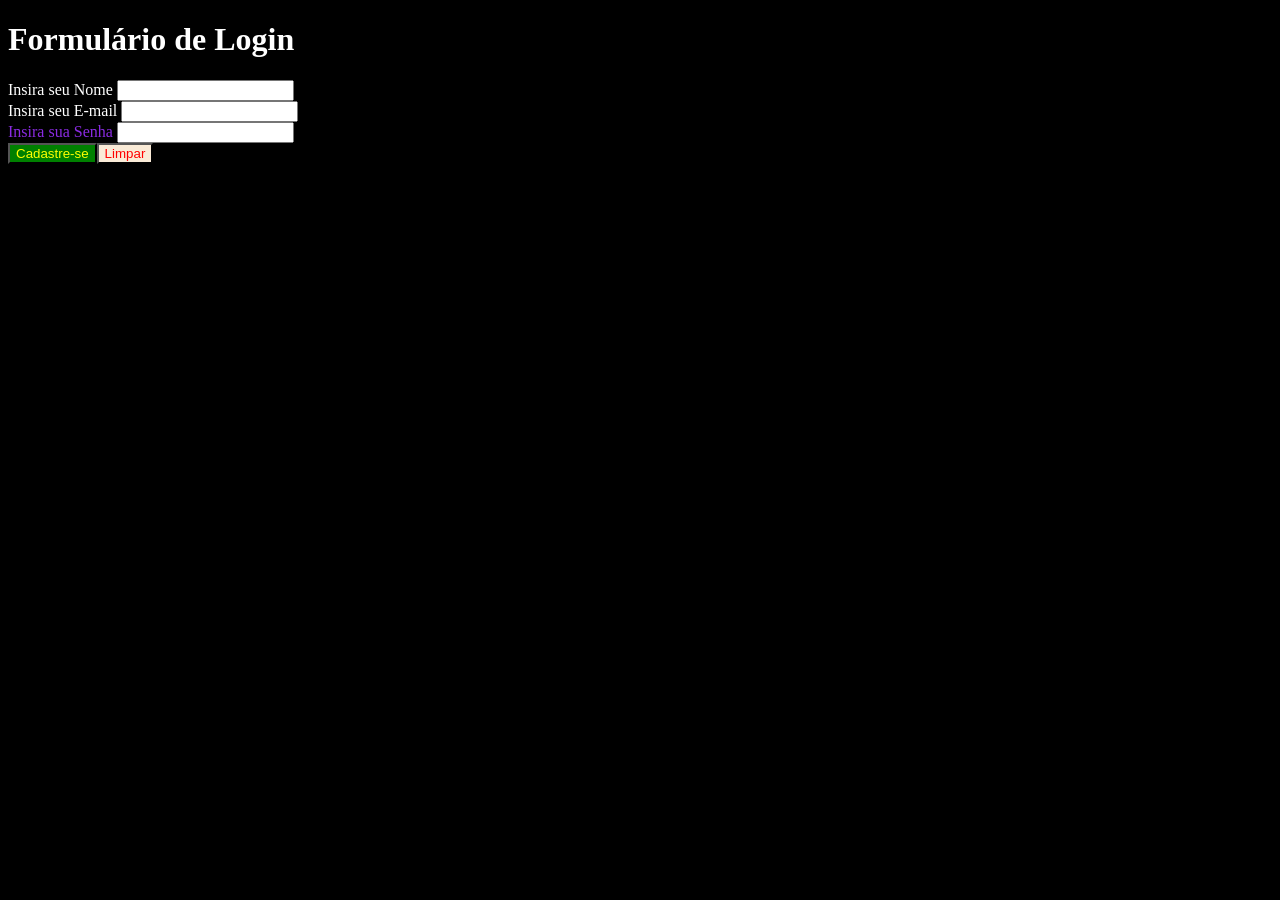
==== index.html @ 66ceb153 "Add files via upload exercicio de css" ====
<!-- A entrega desse exercício consiste em:

Criar um arquivo HTML que contenha um formulário de cadastro, com os campos nome, e-mail e senha e a existência de um botão para realizar o cadastro;
Adicionar também uma label para cada campo e referenciar essa label ao ID que será atribuído ao campo;
Enviar esse arquivo para o Github em uma branch chamada exercício_html;
Enviar o link para nossos tutores. -->

<!DOCTYPE html>
<html lang="pt-br">
<head>
    <meta charset="UTF-8">
    <meta name="viewport" content="width=device-width, initial-scale=1.0">
    <title>Formulário de Cadastro</title>
    <link rel="stylesheet" type="text/css" href="./style.css">
</head>

<body>
    <h1>Formulário de Login</h1>
    <form>
            <label for="nome"> Insira seu Nome</label>
            <input type="text" id="nome"/>
            <br />
            <label for="email">Insira seu E-mail</label>
            <input type="email" id="email" />
            <br />
            <label style="color: blueviolet;" for="senha">Insira sua Senha</label>
            <input type="password" id="senha" />
            <br />
            <button class="botaoenvio" type="submit"> Cadastre-se <br />
            <button class="botaoapagar" type="reset"> Limpar <br />
    </button>
    </form>
</body>
</html>
---- style.css ----
body{
    background-color: black;
    color: white;
}

.botaoenvio{
    background-color: green;
    color: yellow;
}

.botaoapagar{
    background-color: antiquewhite;
    color: red;
}
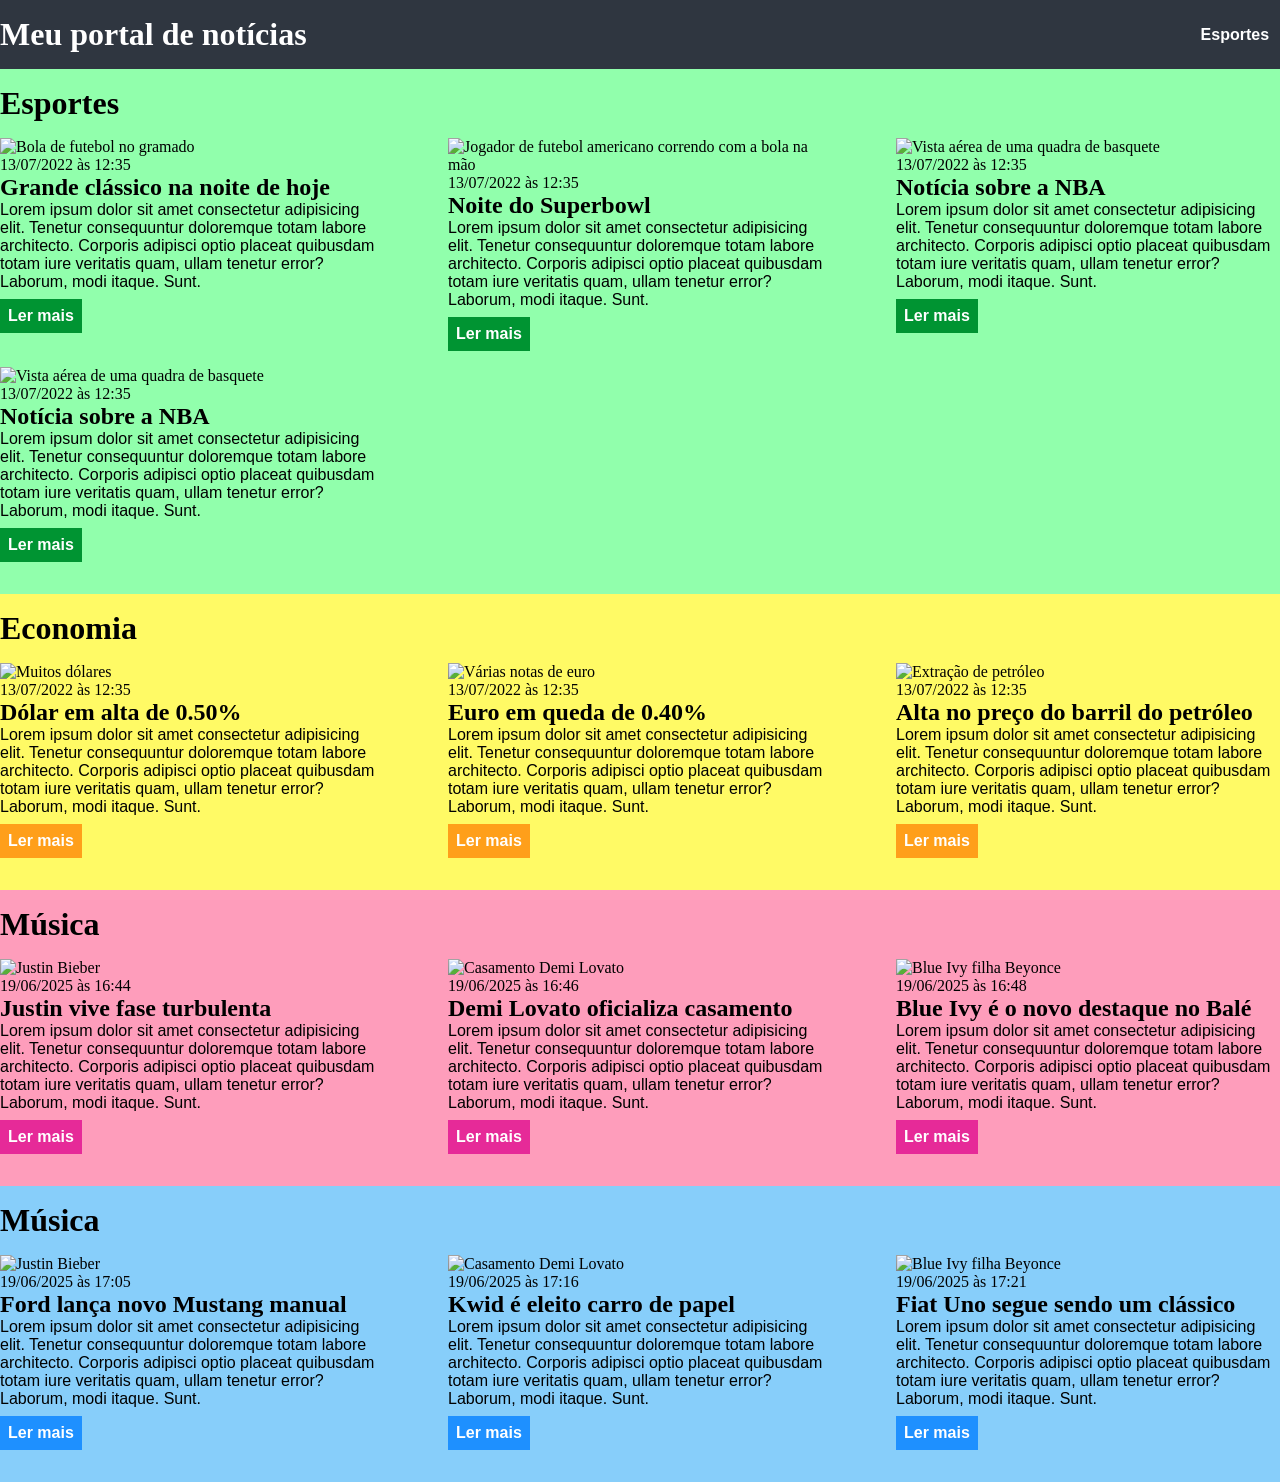
==== commit b9818957: "exercício módulo css" ====
--- a/index.html
+++ b/index.html
@@ -1,34 +1,190 @@
-<!-- A entrega desse exercício consiste em:
-
-Criar um arquivo HTML que contenha um formulário de cadastro, com os campos nome, e-mail e senha e a existência de um botão para realizar o cadastro;
-Adicionar também uma label para cada campo e referenciar essa label ao ID que será atribuído ao campo;
-Enviar esse arquivo para o Github em uma branch chamada exercício_html;
-Enviar o link para nossos tutores. -->
-
 <!DOCTYPE html>
-<html lang="pt-br">
+<html lang="pt-BR">
 <head>
     <meta charset="UTF-8">
+    <meta http-equiv="X-UA-Compatible" content="IE=edge">
     <meta name="viewport" content="width=device-width, initial-scale=1.0">
-    <title>Formulário de Cadastro</title>
-    <link rel="stylesheet" type="text/css" href="./style.css">
+    <title>Meu portal de notícias</title>
+    <link rel="stylesheet" href="./main.css" />
 </head>
-
 <body>
-    <h1>Formulário de Login</h1>
-    <form>
-            <label for="nome"> Insira seu Nome</label>
-            <input type="text" id="nome"/>
-            <br />
-            <label for="email">Insira seu E-mail</label>
-            <input type="email" id="email" />
-            <br />
-            <label style="color: blueviolet;" for="senha">Insira sua Senha</label>
-            <input type="password" id="senha" />
-            <br />
-            <button class="botaoenvio" type="submit"> Cadastre-se <br />
-            <button class="botaoapagar" type="reset"> Limpar <br />
-    </button>
-    </form>
+    <header>
+        <div class="container">
+            <h1>Meu portal de notícias</h1>
+        <nav>
+            <ul>
+                <li>
+                    <a href="#sports" title="Ir para a seção de esportes">Esportes</a>
+                </li>
+                <li>
+                    <a href="#economy" title="Ir para a seção de notícias">Economia</a>
+                </li>
+            </ul>
+        </nav>
+        </div>
+    </header>
+    <section id="sports">
+        <h2>Esportes</h2>
+        <div class="articles">
+        <article>
+            <img src="./imagens/futebol.jpg" alt="Bola de futebol no gramado" />
+            <header>
+                <time>13/07/2022 às 12:35</time>
+            </header>
+            <h3>Grande clássico na noite de hoje</h3>
+            <p>
+                Lorem ipsum dolor sit amet consectetur adipisicing elit. Tenetur consequuntur doloremque totam labore architecto. Corporis adipisci optio placeat quibusdam totam iure veritatis quam, ullam tenetur error? Laborum, modi itaque. Sunt.
+            </p>
+            <a href="#" title="Leia a notícia completa">Ler mais</a>
+        </article>
+        <article>
+            <img src="./imagens/futebol-americano.jpg" alt="Jogador de futebol americano correndo com a bola na mão" />
+            <header>
+                <time class="creation-date" >13/07/2022 às 12:35</time>
+            </header>
+            <h3>Noite do Superbowl</h3>
+            <p>
+                Lorem ipsum dolor sit amet consectetur adipisicing elit. Tenetur consequuntur doloremque totam labore architecto. Corporis adipisci optio placeat quibusdam totam iure veritatis quam, ullam tenetur error? Laborum, modi itaque. Sunt.
+            </p>
+            <a href="#" title="Leia a notícia completa">Ler mais</a>
+        </article>
+        <article>
+            <img src="./imagens/basquete.jpg" title="Vista aérea de uma quadra de basquete" />
+            <header>
+                <time>13/07/2022 às 12:35</time>
+            </header>
+            <h3>Notícia sobre a NBA</h3>
+            <p>
+                Lorem ipsum dolor sit amet consectetur adipisicing elit. Tenetur consequuntur doloremque totam labore architecto. Corporis adipisci optio placeat quibusdam totam iure veritatis quam, ullam tenetur error? Laborum, modi itaque. Sunt.
+            </p>
+            <a href="#" title="Leia a notícia completa">Ler mais</a>
+        </article>
+        <article>
+            <img src="./imagens/basquete.jpg" title="Vista aérea de uma quadra de basquete" />
+            <header>
+                <time>13/07/2022 às 12:35</time>
+            </header>
+            <h3>Notícia sobre a NBA</h3>
+            <p>
+                Lorem ipsum dolor sit amet consectetur adipisicing elit. Tenetur consequuntur doloremque totam labore architecto. Corporis adipisci optio placeat quibusdam totam iure veritatis quam, ullam tenetur error? Laborum, modi itaque. Sunt.
+            </p>
+            <a href="#" title="Leia a notícia completa">Ler mais</a>
+        </article>
+        </div>
+    </section>
+    <section id="economy">
+        <h2>Economia</h2>
+        <div class="articles">
+                    <article>
+            <img src="./imagens/dolares.jpg" alt="Muitos dólares" />
+            <header>
+                <time>13/07/2022 às 12:35</time>
+            </header>
+            <h3>Dólar em alta de 0.50%</h3>
+            <p>
+                Lorem ipsum dolor sit amet consectetur adipisicing elit. Tenetur consequuntur doloremque totam labore architecto. Corporis adipisci optio placeat quibusdam totam iure veritatis quam, ullam tenetur error? Laborum, modi itaque. Sunt.
+            </p>
+            <a href="#" title="Leia a notícia completa">Ler mais</a>
+        </article>
+        <article>
+            <img src="./imagens/euro.jpg" alt="Várias notas de euro" />
+            <header>
+                <time>13/07/2022 às 12:35</time>
+            </header>
+            <h3>Euro em queda de 0.40%</h3>
+            <p>
+                Lorem ipsum dolor sit amet consectetur adipisicing elit. Tenetur consequuntur doloremque totam labore architecto. Corporis adipisci optio placeat quibusdam totam iure veritatis quam, ullam tenetur error? Laborum, modi itaque. Sunt.
+            </p>
+            <a href="#" title="Leia a notícia completa">Ler mais</a>
+        </article>
+        <article>
+            <img src="./imagens/petroleo.jpg" alt="Extração de petróleo" />
+            <header>
+                <time>13/07/2022 às 12:35</time>
+            </header>
+            <h3>Alta no preço do barril do petróleo</h3>
+            <p>
+                Lorem ipsum dolor sit amet consectetur adipisicing elit. Tenetur consequuntur doloremque totam labore architecto. Corporis adipisci optio placeat quibusdam totam iure veritatis quam, ullam tenetur error? Laborum, modi itaque. Sunt.
+            </p>
+            <a href="#" title="Leia a notícia completa">Ler mais</a>
+        </article>
+        </div>
+    </section>
+        <section id="music">
+        <h2>Música</h2>
+        <div class="articles">
+        <article>
+            <img src="./imagens/justin.png" alt="Justin Bieber" />
+            <header>
+                <time>19/06/2025 às 16:44</time>
+            </header>
+            <h3>Justin vive fase turbulenta</h3>
+            <p>
+                Lorem ipsum dolor sit amet consectetur adipisicing elit. Tenetur consequuntur doloremque totam labore architecto. Corporis adipisci optio placeat quibusdam totam iure veritatis quam, ullam tenetur error? Laborum, modi itaque. Sunt.
+            </p>
+            <a href="#" title="Leia a notícia completa">Ler mais</a>
+        </article>
+        <article>
+            <img src="./imagens/demi.png" alt="Casamento Demi Lovato" />
+            <header>
+                <time class="creation-date" >19/06/2025 às 16:46</time>
+            </header>
+            <h3>Demi Lovato oficializa casamento</h3>
+            <p>
+                Lorem ipsum dolor sit amet consectetur adipisicing elit. Tenetur consequuntur doloremque totam labore architecto. Corporis adipisci optio placeat quibusdam totam iure veritatis quam, ullam tenetur error? Laborum, modi itaque. Sunt.
+            </p>
+            <a href="#" title="Leia a notícia completa">Ler mais</a>
+        </article>
+        <article>
+            <img src="./imagens/blue.png" title="Blue Ivy filha Beyonce" />
+            <header>
+                <time>19/06/2025 às 16:48</time>
+            </header>
+            <h3>Blue Ivy é o novo destaque no Balé</h3>
+            <p>
+                Lorem ipsum dolor sit amet consectetur adipisicing elit. Tenetur consequuntur doloremque totam labore architecto. Corporis adipisci optio placeat quibusdam totam iure veritatis quam, ullam tenetur error? Laborum, modi itaque. Sunt.
+            </p>
+            <a href="#" title="Leia a notícia completa">Ler mais</a>
+        </article>
+        </div>
+    </section>
+            <section id="cars">
+        <h2>Música</h2>
+        <div class="articles">
+        <article>
+            <img src="./imagens/mustang.png" alt="Justin Bieber" />
+            <header>
+                <time>19/06/2025 às 17:05</time>
+            </header>
+            <h3>Ford lança novo Mustang manual</h3>
+            <p>
+                Lorem ipsum dolor sit amet consectetur adipisicing elit. Tenetur consequuntur doloremque totam labore architecto. Corporis adipisci optio placeat quibusdam totam iure veritatis quam, ullam tenetur error? Laborum, modi itaque. Sunt.
+            </p>
+            <a href="#" title="Leia a notícia completa">Ler mais</a>
+        </article>
+        <article>
+            <img src="./imagens/kwid.png" alt="Casamento Demi Lovato" />
+            <header>
+                <time class="creation-date" >19/06/2025 às 17:16</time>
+            </header>
+            <h3>Kwid é eleito carro de papel</h3>
+            <p>
+                Lorem ipsum dolor sit amet consectetur adipisicing elit. Tenetur consequuntur doloremque totam labore architecto. Corporis adipisci optio placeat quibusdam totam iure veritatis quam, ullam tenetur error? Laborum, modi itaque. Sunt.
+            </p>
+            <a href="#" title="Leia a notícia completa">Ler mais</a>
+        </article>
+        <article>
+            <img src="./imagens/uno.png" title="Blue Ivy filha Beyonce" />
+            <header>
+                <time>19/06/2025 às 17:21</time>
+            </header>
+            <h3>Fiat Uno segue sendo um clássico</h3>
+            <p>
+                Lorem ipsum dolor sit amet consectetur adipisicing elit. Tenetur consequuntur doloremque totam labore architecto. Corporis adipisci optio placeat quibusdam totam iure veritatis quam, ullam tenetur error? Laborum, modi itaque. Sunt.
+            </p>
+            <a href="#" title="Leia a notícia completa">Ler mais</a>
+        </article>
+        </div>
+    </section>
 </body>
 </html>
--- a/main.css
+++ b/main.css
@@ -0,0 +1,125 @@
+/* seletor{
+    propriedade: valor;
+} */
+* {
+    box-sizing: border-box;
+    margin: 0;
+    padding: 0;
+}
+
+body > header {
+    background-color: #2f3640;
+    padding: 16px 0;
+    color:#fff
+}
+
+header .container{
+    display: flex;
+    align-items: center;
+    justify-content: space-between;
+}
+
+header li {
+    display: inline;
+    font-family: Arial, Helvetica, sans-serif;
+    font-weight: bold;
+    margin-left: 16px;
+}
+
+header li a{
+    color: #fff;
+    text-decoration: none;
+}
+
+.container {
+    width: 1366px;
+    margin: 0 auto;
+}
+
+.articles {
+    display: flex;
+    flex-wrap: wrap;
+    justify-content: space-between;
+}
+
+.articles article img {
+    /*height: 180px; */
+    width: 100%;
+}
+
+.articles article {
+    width: 30%;
+}
+
+section {
+    padding: 16px 0;
+}
+
+section h2,
+.articles article {
+    margin-bottom: 16px;
+}
+
+.articles article h2 {
+    margin-top: 8px;
+    margin-bottom: 8px;
+}
+
+.articles article a {
+    background-color: blue;
+    color: #fff;
+    padding: 8px;
+    display: inline-block;
+    text-decoration: none;
+    font-weight: bold;
+    margin-top: 8px;
+}
+
+.articles article a:hover {
+    text-decoration: underline;
+}
+
+.articles article p,
+.articles article a {
+    font-family: Arial, Helvetica, sans-serif;
+}
+
+.articles article h3 {
+    font-size: 24px;
+}
+
+section h2 {
+    font-size: 32px;
+}
+
+#sports {
+    background-color: #91ffac;
+}
+
+#sports .articles a{
+    background-color:#009432;
+}
+
+#economy {
+    background-color: #fffa65;
+}
+
+#economy .articles article a {
+    background-color: #ff9f1a;
+}
+
+#music {
+    background-color: #fe9dbb;
+}
+
+#music .articles article a{
+    background-color: #e62a98;
+}
+
+#cars {
+    background-color: lightskyblue;
+}
+
+#cars .articles article a{
+    background-color: dodgerblue;
+}
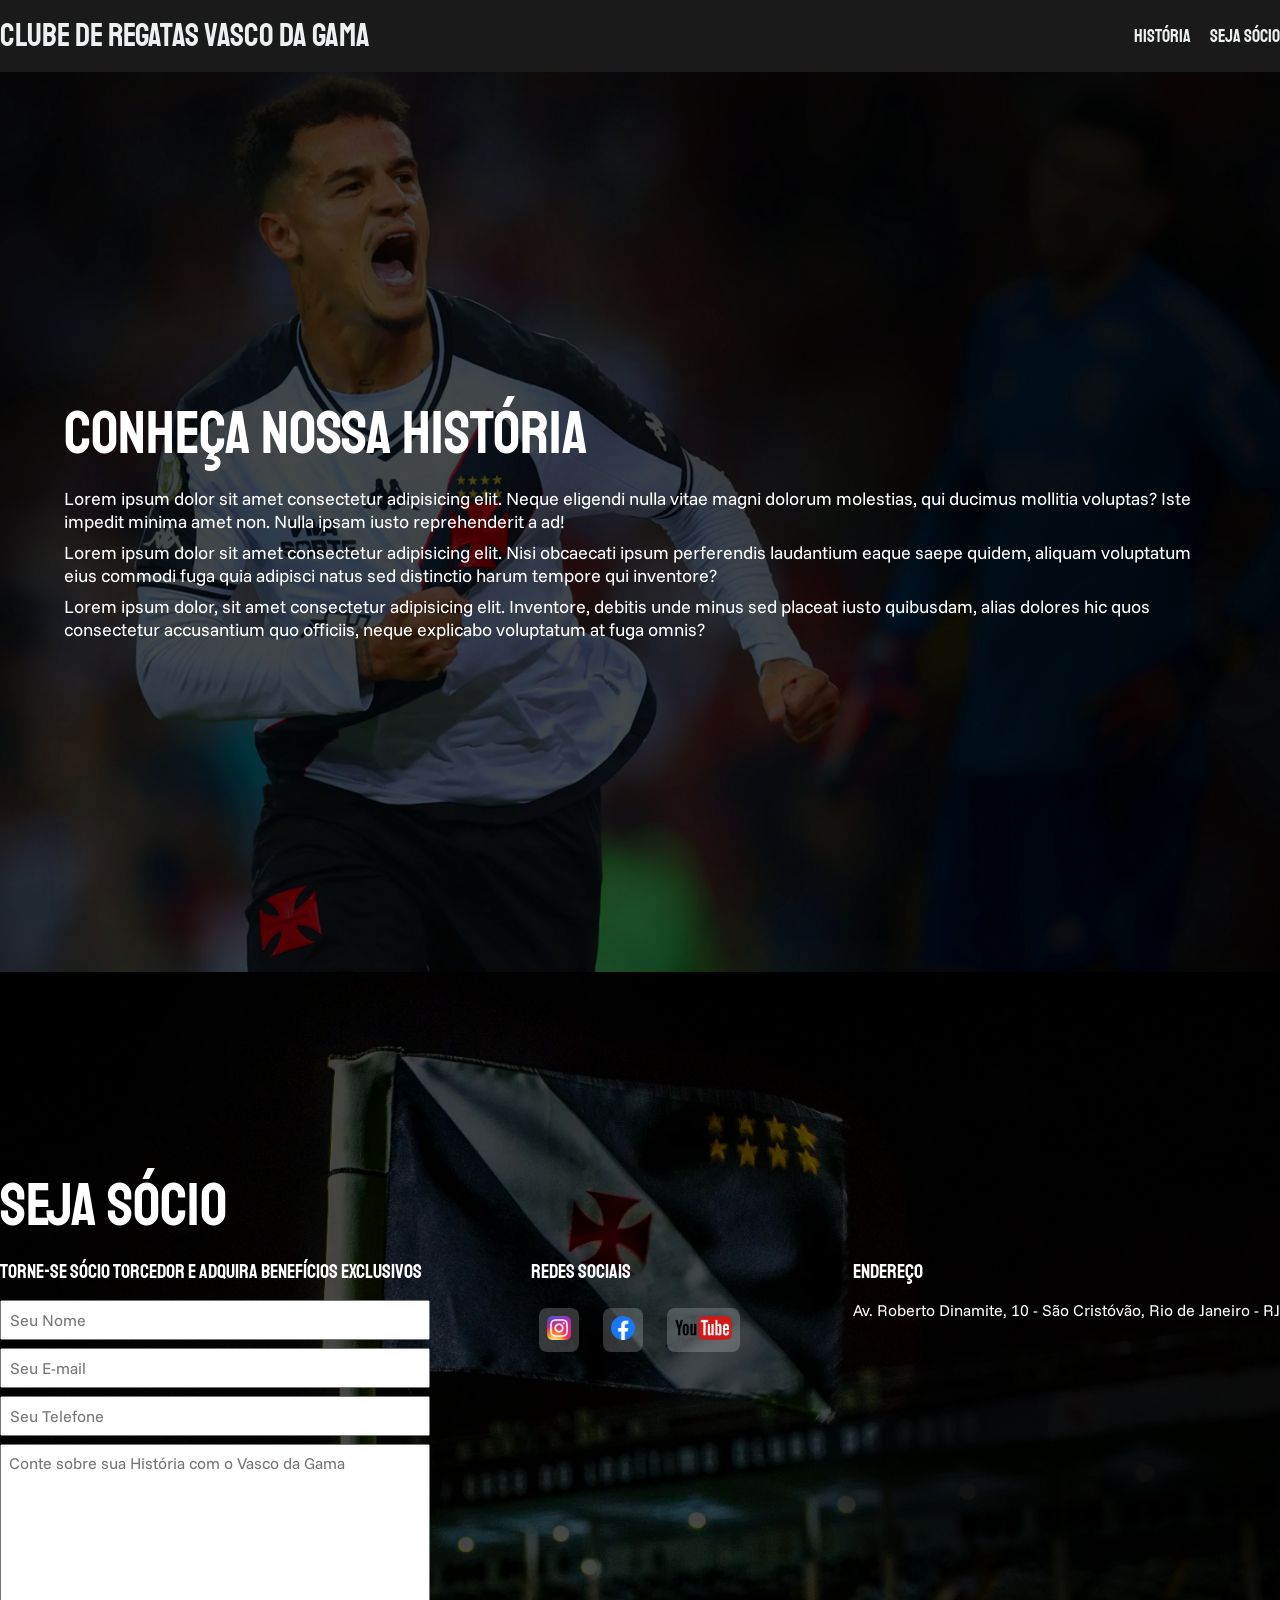
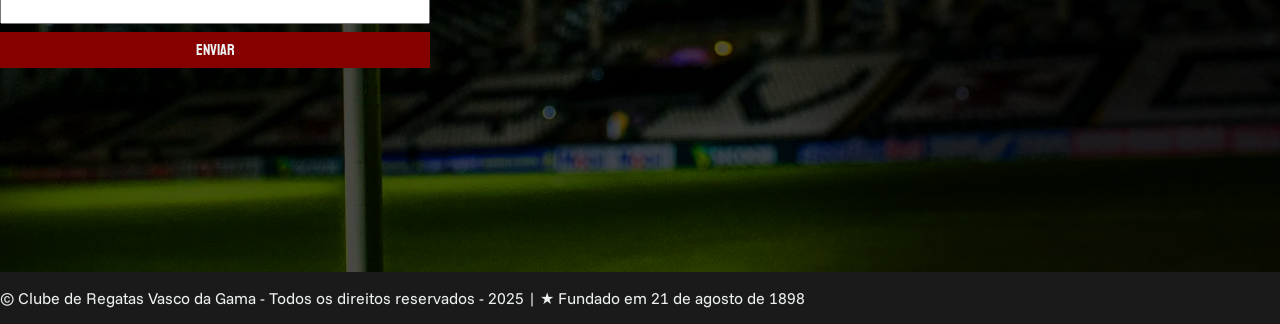
==== commit 0fc114f2: "Upload Site Upload do index, css e imagens para funcionamento do site." ====
--- a/index.html
+++ b/index.html
@@ -1,190 +1,94 @@
 <!DOCTYPE html>
-<html lang="pt-BR">
+<html lang="pt-br">
 <head>
     <meta charset="UTF-8">
-    <meta http-equiv="X-UA-Compatible" content="IE=edge">
     <meta name="viewport" content="width=device-width, initial-scale=1.0">
-    <title>Meu portal de notícias</title>
-    <link rel="stylesheet" href="./main.css" />
+    <title>CRVG</title>
+    <link rel="stylesheet" href="./main.css">
+
+    <link rel="preconnect" href="https://fonts.googleapis.com">
+    <link rel="preconnect" href="https://fonts.gstatic.com" crossorigin>
+    <link href="https://fonts.googleapis.com/css2?family=Funnel+Sans:ital,wght@0,300..800;1,300..800&family=Staatliches&display=swap" rel="stylesheet">
 </head>
 <body>
     <header>
         <div class="container">
-            <h1>Meu portal de notícias</h1>
-        <nav>
-            <ul>
-                <li>
-                    <a href="#sports" title="Ir para a seção de esportes">Esportes</a>
-                </li>
-                <li>
-                    <a href="#economy" title="Ir para a seção de notícias">Economia</a>
-                </li>
-            </ul>
-        </nav>
+            <h1>Clube de Regatas Vasco da Gama</h1>
+            <nav>
+                <ul>
+                    <li>
+                        <a href="#about">História</a>
+                    </li>
+                    <li>
+                        <a href="#socio">Seja Sócio</a>
+                    </li>
+                </ul>
+            </nav>
         </div>
     </header>
-    <section id="sports">
-        <h2>Esportes</h2>
-        <div class="articles">
-        <article>
-            <img src="./imagens/futebol.jpg" alt="Bola de futebol no gramado" />
-            <header>
-                <time>13/07/2022 às 12:35</time>
-            </header>
-            <h3>Grande clássico na noite de hoje</h3>
-            <p>
-                Lorem ipsum dolor sit amet consectetur adipisicing elit. Tenetur consequuntur doloremque totam labore architecto. Corporis adipisci optio placeat quibusdam totam iure veritatis quam, ullam tenetur error? Laborum, modi itaque. Sunt.
-            </p>
-            <a href="#" title="Leia a notícia completa">Ler mais</a>
-        </article>
-        <article>
-            <img src="./imagens/futebol-americano.jpg" alt="Jogador de futebol americano correndo com a bola na mão" />
-            <header>
-                <time class="creation-date" >13/07/2022 às 12:35</time>
-            </header>
-            <h3>Noite do Superbowl</h3>
-            <p>
-                Lorem ipsum dolor sit amet consectetur adipisicing elit. Tenetur consequuntur doloremque totam labore architecto. Corporis adipisci optio placeat quibusdam totam iure veritatis quam, ullam tenetur error? Laborum, modi itaque. Sunt.
-            </p>
-            <a href="#" title="Leia a notícia completa">Ler mais</a>
-        </article>
-        <article>
-            <img src="./imagens/basquete.jpg" title="Vista aérea de uma quadra de basquete" />
-            <header>
-                <time>13/07/2022 às 12:35</time>
-            </header>
-            <h3>Notícia sobre a NBA</h3>
-            <p>
-                Lorem ipsum dolor sit amet consectetur adipisicing elit. Tenetur consequuntur doloremque totam labore architecto. Corporis adipisci optio placeat quibusdam totam iure veritatis quam, ullam tenetur error? Laborum, modi itaque. Sunt.
-            </p>
-            <a href="#" title="Leia a notícia completa">Ler mais</a>
-        </article>
-        <article>
-            <img src="./imagens/basquete.jpg" title="Vista aérea de uma quadra de basquete" />
-            <header>
-                <time>13/07/2022 às 12:35</time>
-            </header>
-            <h3>Notícia sobre a NBA</h3>
-            <p>
-                Lorem ipsum dolor sit amet consectetur adipisicing elit. Tenetur consequuntur doloremque totam labore architecto. Corporis adipisci optio placeat quibusdam totam iure veritatis quam, ullam tenetur error? Laborum, modi itaque. Sunt.
-            </p>
-            <a href="#" title="Leia a notícia completa">Ler mais</a>
-        </article>
+    <section id="about">
+        <div class="container">
+            <div>
+                <h2>Conheça Nossa História</h2>
+                <p>
+                    Lorem ipsum dolor sit amet consectetur adipisicing elit. Neque eligendi nulla vitae magni dolorum molestias, qui ducimus mollitia voluptas? Iste impedit minima amet non. Nulla ipsam iusto reprehenderit a ad!
+                </p>
+                <p>
+                    Lorem ipsum dolor sit amet consectetur adipisicing elit. Nisi obcaecati ipsum perferendis laudantium eaque saepe quidem, aliquam voluptatum eius commodi fuga quia adipisci natus sed distinctio harum tempore qui inventore?
+                </p>
+                <p>
+                    Lorem ipsum dolor, sit amet consectetur adipisicing elit. Inventore, debitis unde minus sed placeat iusto quibusdam, alias dolores hic quos consectetur accusantium quo officiis, neque explicabo voluptatum at fuga omnis?
+                </p>
+            </div>
         </div>
     </section>
-    <section id="economy">
-        <h2>Economia</h2>
-        <div class="articles">
-                    <article>
-            <img src="./imagens/dolares.jpg" alt="Muitos dólares" />
-            <header>
-                <time>13/07/2022 às 12:35</time>
-            </header>
-            <h3>Dólar em alta de 0.50%</h3>
-            <p>
-                Lorem ipsum dolor sit amet consectetur adipisicing elit. Tenetur consequuntur doloremque totam labore architecto. Corporis adipisci optio placeat quibusdam totam iure veritatis quam, ullam tenetur error? Laborum, modi itaque. Sunt.
-            </p>
-            <a href="#" title="Leia a notícia completa">Ler mais</a>
-        </article>
-        <article>
-            <img src="./imagens/euro.jpg" alt="Várias notas de euro" />
-            <header>
-                <time>13/07/2022 às 12:35</time>
-            </header>
-            <h3>Euro em queda de 0.40%</h3>
-            <p>
-                Lorem ipsum dolor sit amet consectetur adipisicing elit. Tenetur consequuntur doloremque totam labore architecto. Corporis adipisci optio placeat quibusdam totam iure veritatis quam, ullam tenetur error? Laborum, modi itaque. Sunt.
-            </p>
-            <a href="#" title="Leia a notícia completa">Ler mais</a>
-        </article>
-        <article>
-            <img src="./imagens/petroleo.jpg" alt="Extração de petróleo" />
-            <header>
-                <time>13/07/2022 às 12:35</time>
-            </header>
-            <h3>Alta no preço do barril do petróleo</h3>
-            <p>
-                Lorem ipsum dolor sit amet consectetur adipisicing elit. Tenetur consequuntur doloremque totam labore architecto. Corporis adipisci optio placeat quibusdam totam iure veritatis quam, ullam tenetur error? Laborum, modi itaque. Sunt.
-            </p>
-            <a href="#" title="Leia a notícia completa">Ler mais</a>
-        </article>
+    <section id="socio">
+        <div class="container">
+            <h2>SEJA SÓCIO</h2>
+            <div class="socio-methods">
+                <div>
+                    <h3>TORNE-SE SÓCIO TORCEDOR E ADQUIRA BENEFÍCIOS EXCLUSIVOS</h3>
+                    <form>
+                        <input type="text" placeholder="Seu Nome" required />
+                        <input type="email" placeholder="Seu E-mail" required />
+                        <input type="tel" placeholder="Seu Telefone" required />
+                        <textarea placeholder="Conte sobre sua História com o Vasco da Gama" required></textarea>
+                        <button type="submit">Enviar</button>
+                    </form>
+                </div>
+                <div>
+                    <h3>Redes Sociais</h3>
+                    <ul class="social-links">
+                        <li>
+                            <a href="#" title="Siga-nos no Instagram">
+                                <img src="./images/instagram.png" alt="Logo do Instagram">
+                            </a>
+                        </li>
+                        <li>
+                            <a href="#" title="Siga-nos no Facebook">
+                                <img src="./images/facebook.png" alt="Logo do Facebook">
+                            </a>
+                        </li>
+                        <li>
+                            <a href="#" title="Visite nosso Canal no Youtube">
+                                <img src="./images/tutube.png" alt="Logo Youtube">
+                            </a>
+                        </li>
+                    </ul>
+                </div>
+                <div>
+                    <h3>Endereço</h3>
+                    <p>
+                        Av. Roberto Dinamite, 10 - São Cristóvão, Rio de Janeiro - RJ
+                    </p>
+                </div>
+            </div>
         </div>
     </section>
-        <section id="music">
-        <h2>Música</h2>
-        <div class="articles">
-        <article>
-            <img src="./imagens/justin.png" alt="Justin Bieber" />
-            <header>
-                <time>19/06/2025 às 16:44</time>
-            </header>
-            <h3>Justin vive fase turbulenta</h3>
-            <p>
-                Lorem ipsum dolor sit amet consectetur adipisicing elit. Tenetur consequuntur doloremque totam labore architecto. Corporis adipisci optio placeat quibusdam totam iure veritatis quam, ullam tenetur error? Laborum, modi itaque. Sunt.
-            </p>
-            <a href="#" title="Leia a notícia completa">Ler mais</a>
-        </article>
-        <article>
-            <img src="./imagens/demi.png" alt="Casamento Demi Lovato" />
-            <header>
-                <time class="creation-date" >19/06/2025 às 16:46</time>
-            </header>
-            <h3>Demi Lovato oficializa casamento</h3>
-            <p>
-                Lorem ipsum dolor sit amet consectetur adipisicing elit. Tenetur consequuntur doloremque totam labore architecto. Corporis adipisci optio placeat quibusdam totam iure veritatis quam, ullam tenetur error? Laborum, modi itaque. Sunt.
-            </p>
-            <a href="#" title="Leia a notícia completa">Ler mais</a>
-        </article>
-        <article>
-            <img src="./imagens/blue.png" title="Blue Ivy filha Beyonce" />
-            <header>
-                <time>19/06/2025 às 16:48</time>
-            </header>
-            <h3>Blue Ivy é o novo destaque no Balé</h3>
-            <p>
-                Lorem ipsum dolor sit amet consectetur adipisicing elit. Tenetur consequuntur doloremque totam labore architecto. Corporis adipisci optio placeat quibusdam totam iure veritatis quam, ullam tenetur error? Laborum, modi itaque. Sunt.
-            </p>
-            <a href="#" title="Leia a notícia completa">Ler mais</a>
-        </article>
+    <footer>
+        <div class="container">
+            <p>&copy; Clube de Regatas Vasco da Gama - Todos os direitos reservados - 2025 | &#9733; Fundado em 21 de agosto de 1898</p>
         </div>
-    </section>
-            <section id="cars">
-        <h2>Música</h2>
-        <div class="articles">
-        <article>
-            <img src="./imagens/mustang.png" alt="Justin Bieber" />
-            <header>
-                <time>19/06/2025 às 17:05</time>
-            </header>
-            <h3>Ford lança novo Mustang manual</h3>
-            <p>
-                Lorem ipsum dolor sit amet consectetur adipisicing elit. Tenetur consequuntur doloremque totam labore architecto. Corporis adipisci optio placeat quibusdam totam iure veritatis quam, ullam tenetur error? Laborum, modi itaque. Sunt.
-            </p>
-            <a href="#" title="Leia a notícia completa">Ler mais</a>
-        </article>
-        <article>
-            <img src="./imagens/kwid.png" alt="Casamento Demi Lovato" />
-            <header>
-                <time class="creation-date" >19/06/2025 às 17:16</time>
-            </header>
-            <h3>Kwid é eleito carro de papel</h3>
-            <p>
-                Lorem ipsum dolor sit amet consectetur adipisicing elit. Tenetur consequuntur doloremque totam labore architecto. Corporis adipisci optio placeat quibusdam totam iure veritatis quam, ullam tenetur error? Laborum, modi itaque. Sunt.
-            </p>
-            <a href="#" title="Leia a notícia completa">Ler mais</a>
-        </article>
-        <article>
-            <img src="./imagens/uno.png" title="Blue Ivy filha Beyonce" />
-            <header>
-                <time>19/06/2025 às 17:21</time>
-            </header>
-            <h3>Fiat Uno segue sendo um clássico</h3>
-            <p>
-                Lorem ipsum dolor sit amet consectetur adipisicing elit. Tenetur consequuntur doloremque totam labore architecto. Corporis adipisci optio placeat quibusdam totam iure veritatis quam, ullam tenetur error? Laborum, modi itaque. Sunt.
-            </p>
-            <a href="#" title="Leia a notícia completa">Ler mais</a>
-        </article>
-        </div>
-    </section>
+    </footer>
 </body>
 </html>
--- a/main.css
+++ b/main.css
@@ -1,125 +1,195 @@
-/* seletor{
-    propriedade: valor;
-} */
 * {
-    box-sizing: border-box;
     margin: 0;
     padding: 0;
+    box-sizing: border-box;
 }
 
-body > header {
-    background-color: #2f3640;
-    padding: 16px 0;
-    color:#fff
+header,
+section h2,
+section h3,
+form button {
+    font-family: "Staatliches", cursive;
+    font-weight: normal;
 }
 
-header .container{
+body, input, textarea {
+    font-family: "Funnel Sans", sans-serif;
+}
+
+header {
+    padding: 16px 0;
+    background-color: #1a1a1a;
+    color: #ecf0f1 ;
+}
+
+header h1,
+section h2 {
+    font-weight: normal;
+}
+
+header nav li {
+    display: inline;
+    margin-left: 16px;
+    font-size: 18px;
+}
+
+header nav li a {
+    color: #ecf0f1;
+    text-decoration: none;
+}
+
+.container {
+    max-width: 1280px;
+    width: 100%;
+    margin: 0 auto;
+}
+
+header .container,
+section .container {
     display: flex;
     align-items: center;
     justify-content: space-between;
 }
 
-header li {
-    display: inline;
-    font-family: Arial, Helvetica, sans-serif;
-    font-weight: bold;
-    margin-left: 16px;
+section .container {
+    align-items: flex-start;
 }
 
-header li a{
-    color: #fff;
+section {
+    padding: 24px 0;
+}
+
+section h2 {
+    margin-bottom: 16px;
+}
+
+section {
+    color: #ffffff;
+}
+
+section p {
+    margin-bottom: 8px;
+}
+
+.store-front {
+    margin-right: 32px;
+}
+
+.social-links img{
+    height: 24px;
+}
+
+#socio .container {
+    display: block;
+}
+
+.social-links li {
+    display: inline;
+    margin: 8px;
+}
+
+.social-links li a {
     text-decoration: none;
 }
 
-.container {
-    width: 1366px;
-    margin: 0 auto;
-}
-
-.articles {
+.socio-methods {
     display: flex;
-    flex-wrap: wrap;
     justify-content: space-between;
 }
 
-.articles article img {
-    /*height: 180px; */
-    width: 100%;
+.social-links li {
+
+    background-color: #ffffff33;
+    opacity: 100%;
+    border-radius: 8px; 
+    padding: 8px;
+    margin-right: 12px; 
+    display: inline-block;
 }
 
-.articles article {
-    width: 30%;
+form input,
+form textarea,
+form button {
+    display: block;
+    width: 430px;
+    margin-bottom: 8px;
+    padding: 8px;
+    font-size: 16px;
 }
 
-section {
-    padding: 16px 0;
+form textarea {
+    resize: none;
+    height: 180px;
 }
 
-section h2,
-.articles article {
+section h3 {
     margin-bottom: 16px;
 }
 
-.articles article h2 {
-    margin-top: 8px;
-    margin-bottom: 8px;
+form button {
+    background-color: #860000;
+    color:#ecf0f1;
+    border: none;
+    cursor: pointer;
 }
 
-.articles article a {
-    background-color: blue;
-    color: #fff;
-    padding: 8px;
-    display: inline-block;
-    text-decoration: none;
-    font-weight: bold;
-    margin-top: 8px;
+form button:hover {
+    background-color: #bb0b0b;
 }
 
-.articles article a:hover {
-    text-decoration: underline;
+input:focus, textarea:focus {
+    outline-color: #182c61;
 }
 
-.articles article p,
-.articles article a {
-    font-family: Arial, Helvetica, sans-serif;
+footer {
+    background-color: #1a1a1a;
+    color: #ecf0f1;
+    padding: 16px 0px;
 }
 
-.articles article h3 {
-    font-size: 24px;
+#about {
+    height: 100vh;
+    background-image: url(images/coutinho4.png);
+    background-size: cover;
+    background-position: center;
+    background-repeat: no-repeat;
+    color: white;
+    
+    display: flex;
+    align-items: center;
 }
 
-section h2 {
-    font-size: 32px;
+
+#about h2 {
+    font-size: 60px
 }
 
-#sports {
-    background-color: #91ffac;
+#about .container {
+    width: 100%;
+    display: flex;
+    justify-content: flex-end; 
+    align-items: center;
+    padding: 0 5%; 
+    font-size: 18px;
 }
 
-#sports .articles a{
-    background-color:#009432;
+
+#socio h2 {
+    font-size: 60px;
 }
 
-#economy {
-    background-color: #fffa65;
+#socio h3 {
+    font-size: 20px;
 }
 
-#economy .articles article a {
-    background-color: #ff9f1a;
-}
-
-#music {
-    background-color: #fe9dbb;
-}
-
-#music .articles article a{
-    background-color: #e62a98;
-}
-
-#cars {
-    background-color: lightskyblue;
-}
-
-#cars .articles article a{
-    background-color: dodgerblue;
+#socio {
+    height: 100vh;
+    background-image: url(images/sjj.png);
+    background-size: cover;
+    background-position: center;
+    background-repeat: no-repeat;
+    color: white;
+    
+    display: flex;
+    align-items: center;
 }
